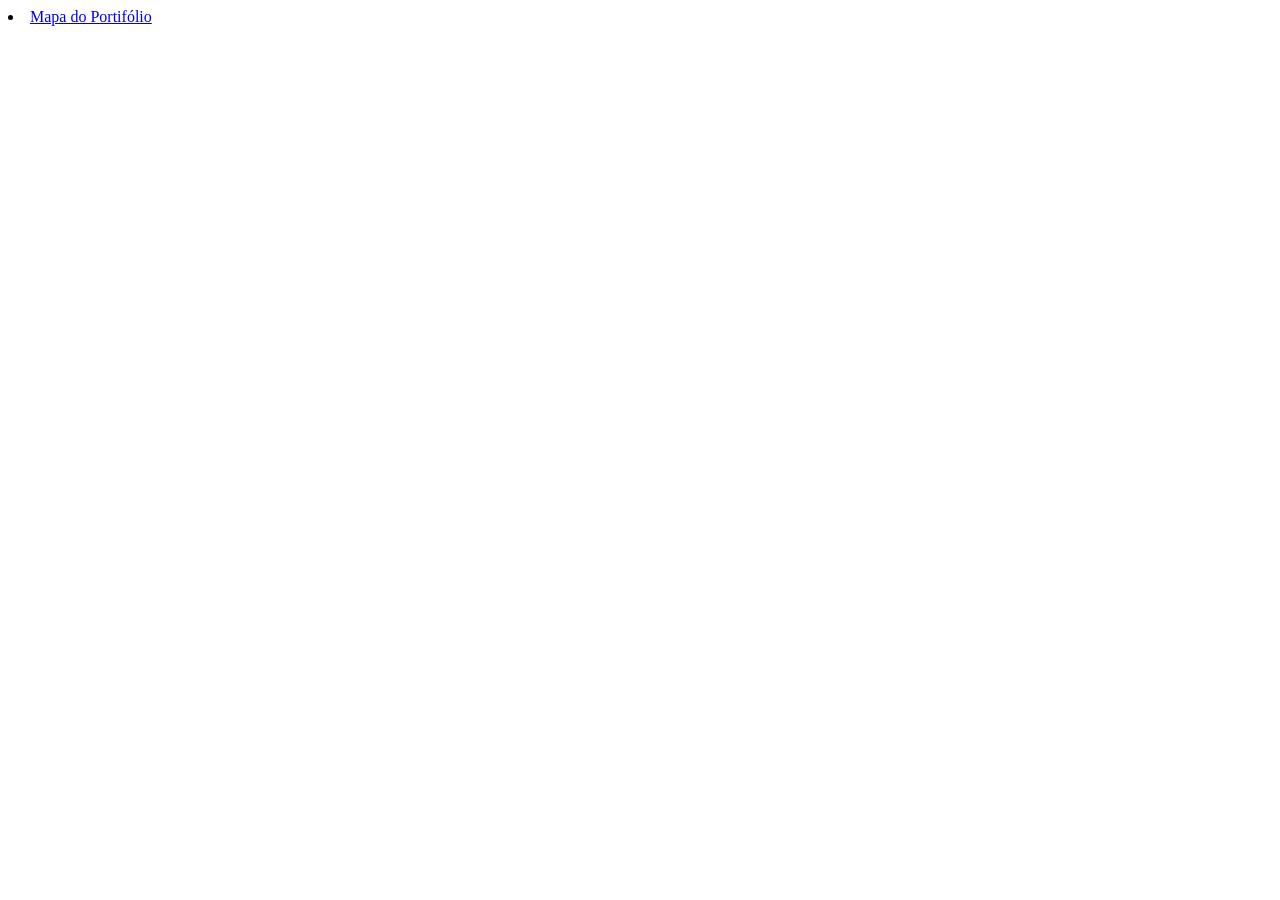
==== index.html @ 568cdf34 "estruturas criadas" ====
<!DOCTYPE html>
<html lang="pt-br">
<head>
    <meta charset="UTF-8">
    <meta name="viewport" content="width=device-width, initial-scale=1.0">
    <title>Portifólio</title>
</head>
<body>

    <div class="links">

        <nav>
                <li><a href="mapa.html">Mapa do Portifólio</a></li>
            
        </nav>

    </div>











</body>
</html>
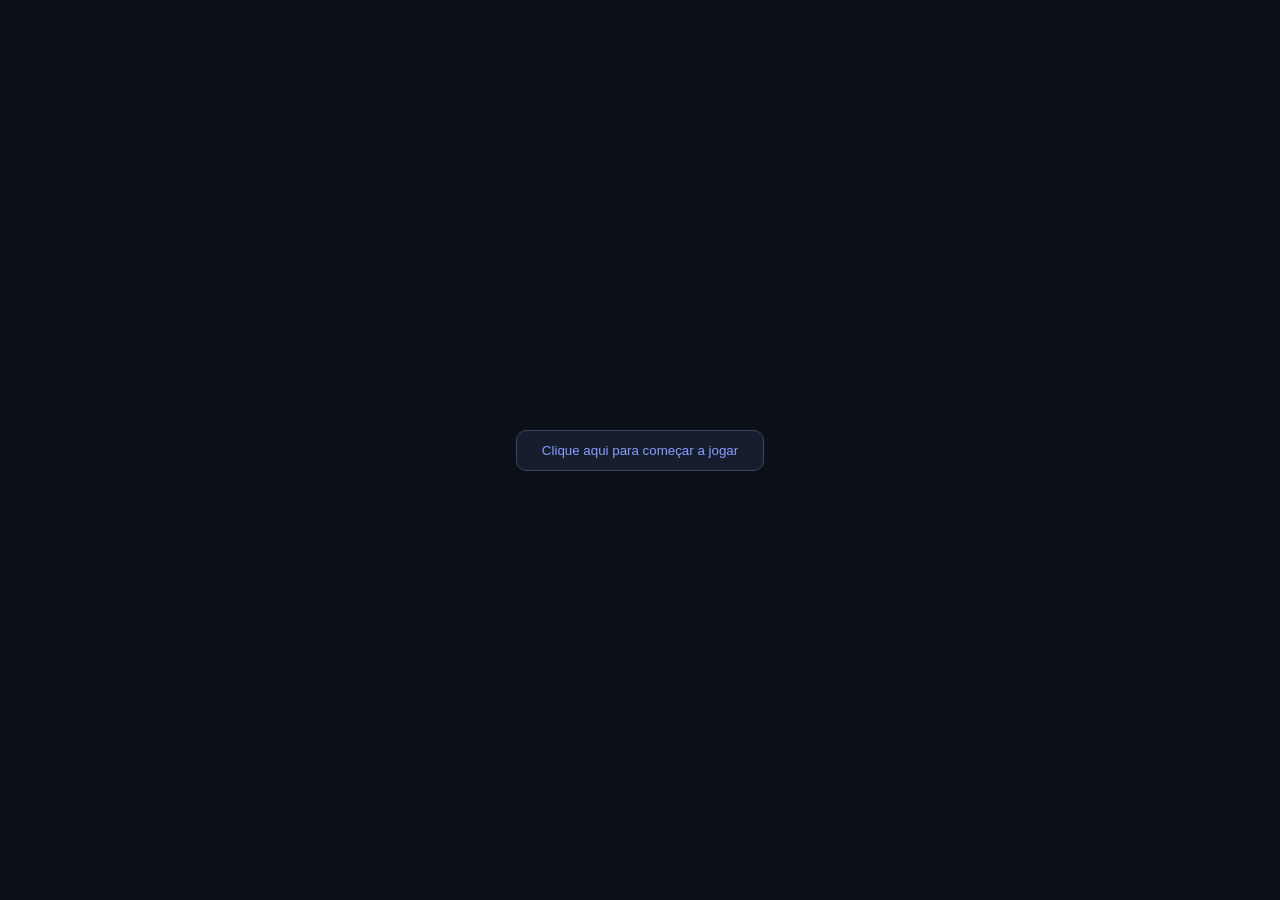
==== commit 2339af2d: "deixando salvo o mapa de portifólio" ====
--- a/index.html
+++ b/index.html
@@ -4,14 +4,15 @@
     <meta charset="UTF-8">
     <meta name="viewport" content="width=device-width, initial-scale=1.0">
     <title>Portifólio</title>
+    <link rel="stylesheet" href="style.css">
+
 </head>
-<body>
+<body class="index">
 
     <div class="links">
 
         <nav>
-                <li><a href="mapa.html">Mapa do Portifólio</a></li>
-            
+            <button class="button-index" onclick="window.location.href='mapa.html'">Clique aqui para começar a jogar</button>
         </nav>
 
     </div>
--- a/style.css
+++ b/style.css
@@ -0,0 +1,151 @@
+ /*index.html*/ 
+
+.index {
+    background: #0b0f16;
+    color: #f1f5f9;
+    margin: 0;
+}
+.links {
+    display: flex;
+    justify-content: center;
+    align-items: center;
+    height: 100vh;
+}
+
+.button-index {
+    background: #161e2d;
+    color: #8b9cff;
+    border: 1px solid #394766;
+    padding: 12px 25px;
+    border-radius: 10px;
+    cursor: pointer;
+    transition: 0.3s;
+}
+
+.button-index:hover {
+    background: #1c2638;
+    border-color: #6374a8;
+    box-shadow: 0 6px 20px rgba(99, 116, 168, 0.18);
+    transform: translateY(-2px);
+}
+
+ /*mapa.html*/ 
+
+/* mapa.html */
+
+.mapa-html {
+    min-height: 100vh;
+    margin: 0;
+
+    background: #0b0f16;
+    color: #f1f5f9;
+
+    display: flex;
+    justify-content: center;
+    align-items: center;
+}
+
+.mapa-html .mapa {
+    position: relative;
+
+    width: 85%;
+    max-width: 1000px;
+    height: 650px;
+
+    padding: 30px;
+
+    background: #111827;
+    border: 1px solid #263244;
+    border-radius: 20px;
+
+    box-shadow: 0 8px 25px rgba(0, 0, 0, 0.25);
+
+    overflow: hidden;
+}
+
+.mapa-html .mapa h1 {
+    text-align: center;
+
+    margin: 0;
+
+    color: #f1f5f9;
+}
+
+.mapa-html .caminho {
+    position: relative;
+
+    width: 100%;
+    height: 550px;
+}
+
+.mapa-html .local {
+    position: absolute;
+
+    width: 150px;
+    height: 100px;
+
+    display: flex;
+    flex-direction: column;
+    justify-content: center;
+    align-items: center;
+
+    background: #161e2d;
+    color: #8b9cff;
+
+    border: 1px solid #394766;
+    border-radius: 15px;
+
+    text-decoration: none;
+
+    transition: 0.3s;
+
+    z-index: 2;
+}
+
+.mapa-html .icone {
+    font-size: 25px;
+    margin-bottom: 8px;
+}
+
+.mapa-html .local-1 {
+    top: 30px;
+    left: 10%;
+}
+
+.mapa-html .local-2 {
+    top: 180px;
+    left: 38%;
+}
+
+.mapa-html .local-3 {
+    top: 330px;
+    left: 15%;
+}
+
+.mapa-html .local-4 {
+    top: 330px;
+    right: 15%;
+}
+
+.mapa-html .local-5 {
+    top: 450px;
+    left: 42%;
+}
+
+.mapa-html .linha {
+    position: absolute;
+
+    background: #394766;
+
+    z-index: 1;
+}
+
+.mapa-html .local:hover {
+    background: #1c2638;
+
+    border-color: #6374a8;
+
+    box-shadow: 0 6px 20px rgba(99, 116, 168, 0.18);
+
+    transform: translateY(-5px);
+}
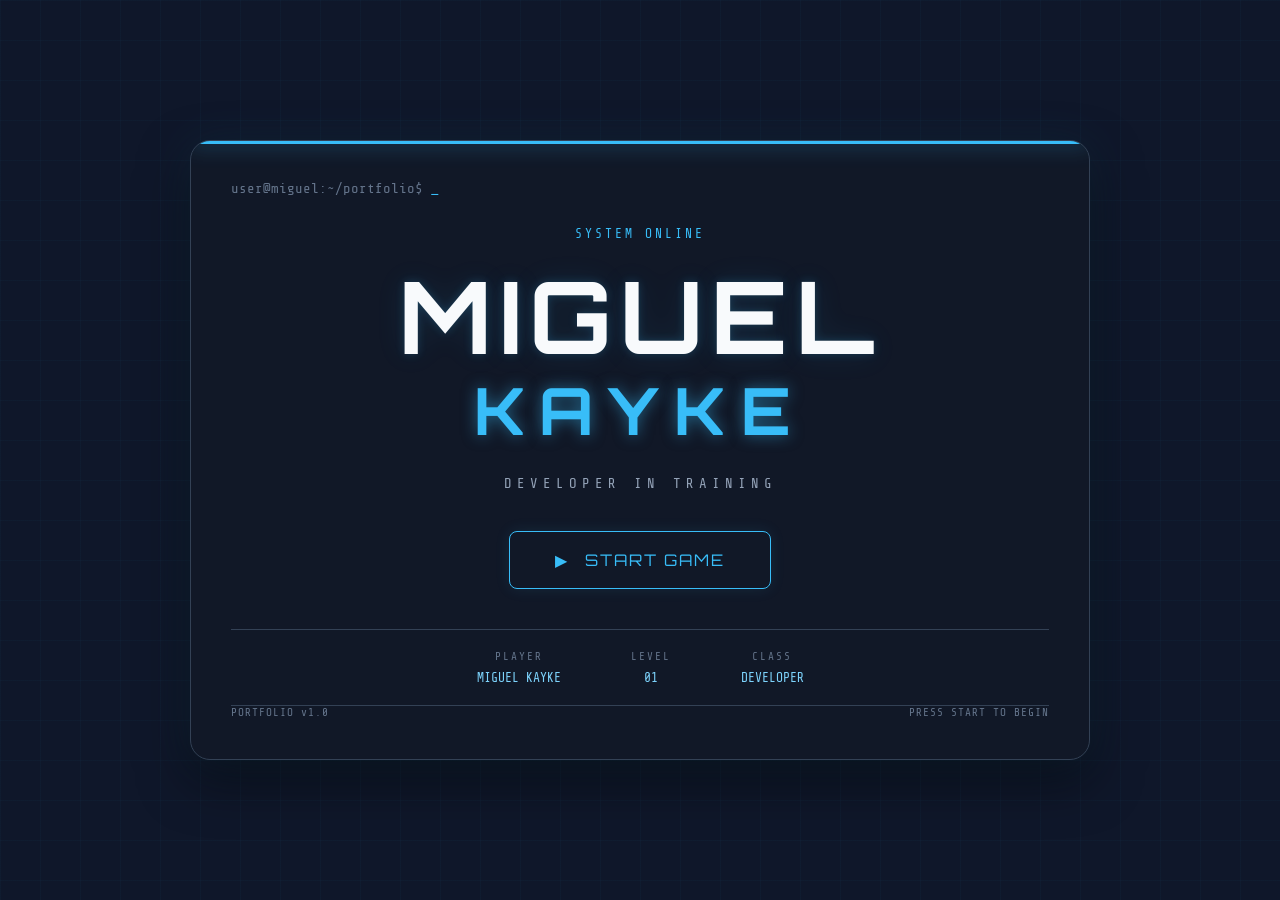
==== commit 89dbc65e: "Falta arrumar os codigos e implementar javascript" ====
--- a/index.html
+++ b/index.html
@@ -1,31 +1,111 @@
+
 <!DOCTYPE html>
 <html lang="pt-br">
+
 <head>
+
     <meta charset="UTF-8">
+
     <meta name="viewport" content="width=device-width, initial-scale=1.0">
-    <title>Portifólio</title>
-    <link rel="stylesheet" href="style.css">
+
+    <title>Miguel Kayke | Portfolio</title>
+
+    <link rel="stylesheet" href="style/index.css">
 
 </head>
+
 <body class="index">
 
-    <div class="links">
+    <main class="tela-inicial">
 
-        <nav>
-            <button class="button-index" onclick="window.location.href='mapa.html'">Clique aqui para começar a jogar</button>
+        <!-- TERMINAL -->
+
+        <div class="terminal">
+
+            <span>user@miguel:~/portfolio$</span>
+            <span class="cursor">_</span>
+
+        </div>
+
+
+        <!-- TÍTULO DO JOGO -->
+
+        <section class="titulo-jogo">
+
+            <p class="status">
+                SYSTEM ONLINE
+            </p>
+
+            <h1>
+                MIGUEL
+            </h1>
+
+            <h2>
+                KAYKE
+            </h2>
+
+            <p class="subtitulo">
+                DEVELOPER IN TRAINING
+            </p>
+
+        </section>
+
+
+        <!-- MENU -->
+
+        <nav class="menu-jogo">
+
+            <button
+                class="start"
+                onclick="window.location.href='mapa.html'">
+
+                <span class="seta">▶</span>
+
+                START GAME
+
+            </button>
+
         </nav>
 
-    </div>
+
+        <!-- INFORMAÇÕES -->
+
+        <section class="informacoes">
+
+            <div>
+                <span>PLAYER</span>
+                <strong>MIGUEL KAYKE</strong>
+            </div>
+
+            <div>
+                <span>LEVEL</span>
+                <strong>01</strong>
+            </div>
+
+            <div>
+                <span>CLASS</span>
+                <strong>DEVELOPER</strong>
+            </div>
+
+        </section>
 
 
+        <!-- RODAPÉ -->
 
+        <footer>
 
+            <p>
+                PORTFOLIO v1.0
+            </p>
 
+            <p>
+                PRESS START TO BEGIN
+            </p>
 
+        </footer>
 
-
-
-
+    </main>
 
 </body>
+
 </html>
--- a/style/index.css
+++ b/style/index.css
@@ -0,0 +1,439 @@
+
+@import url('https://fonts.googleapis.com/css2?family=Orbitron:wght@400;500;600;700;800&family=Share+Tech+Mono&display=swap');
+
+
+/* =========================
+   RESET
+========================= */
+
+* {
+    margin: 0;
+    padding: 0;
+    box-sizing: border-box;
+}
+
+
+/* =========================
+   TELA
+========================= */
+
+body.index {
+
+    min-height: 100vh;
+
+    background: #0f172a;
+
+    color: #f8fafc;
+
+    font-family: 'Share Tech Mono', monospace;
+
+    display: flex;
+
+    justify-content: center;
+
+    align-items: center;
+
+    padding: 20px;
+
+    overflow: hidden;
+}
+
+
+/* =========================
+   EFEITO DE FUNDO
+========================= */
+
+body.index::before {
+
+    content: "";
+
+    position: fixed;
+
+    inset: 0;
+
+    background:
+        linear-gradient(
+            rgba(56, 189, 248, 0.03) 1px,
+            transparent 1px
+        ),
+        linear-gradient(
+            90deg,
+            rgba(56, 189, 248, 0.03) 1px,
+            transparent 1px
+        );
+
+    background-size: 40px 40px;
+
+    pointer-events: none;
+}
+
+
+/* =========================
+   TELA PRINCIPAL
+========================= */
+
+.tela-inicial {
+
+    width: 100%;
+
+    max-width: 900px;
+
+    min-height: 600px;
+
+    border: 1px solid #334155;
+
+    border-radius: 20px;
+
+    background: #111827;
+
+    padding: 40px;
+
+    display: flex;
+
+    flex-direction: column;
+
+    justify-content: space-between;
+
+    text-align: center;
+
+    box-shadow:
+        0 0 40px rgba(56, 189, 248, 0.08),
+        0 20px 50px rgba(0, 0, 0, 0.5);
+
+    position: relative;
+
+    overflow: hidden;
+}
+
+
+/* =========================
+   LINHA AZUL
+========================= */
+
+.tela-inicial::before {
+
+    content: "";
+
+    position: absolute;
+
+    top: 0;
+
+    left: 0;
+
+    width: 100%;
+
+    height: 3px;
+
+    background: #38bdf8;
+
+    box-shadow:
+        0 0 20px rgba(56, 189, 248, 0.8);
+}
+
+
+/* =========================
+   TERMINAL
+========================= */
+
+.terminal {
+
+    text-align: left;
+
+    color: #64748b;
+
+    font-size: 14px;
+}
+
+
+.cursor {
+
+    color: #38bdf8;
+
+    animation: piscar 1s infinite;
+}
+
+
+@keyframes piscar {
+
+    0%, 50% {
+        opacity: 1;
+    }
+
+    51%, 100% {
+        opacity: 0;
+    }
+
+}
+
+
+/* =========================
+   TÍTULO
+========================= */
+
+.titulo-jogo {
+
+    margin-top: 30px;
+}
+
+
+.status {
+
+    color: #38bdf8;
+
+    font-size: 13px;
+
+    letter-spacing: 3px;
+
+    margin-bottom: 30px;
+}
+
+
+.titulo-jogo h1 {
+
+    font-family: 'Orbitron', sans-serif;
+
+    font-size: clamp(55px, 10vw, 100px);
+
+    line-height: 0.9;
+
+    letter-spacing: 8px;
+
+    color: #f8fafc;
+
+    text-shadow:
+        0 0 10px rgba(56, 189, 248, 0.2),
+        0 0 30px rgba(56, 189, 248, 0.1);
+}
+
+
+.titulo-jogo h2 {
+
+    font-family: 'Orbitron', sans-serif;
+
+    font-size: clamp(35px, 7vw, 65px);
+
+    letter-spacing: 15px;
+
+    color: #38bdf8;
+
+    margin-top: 8px;
+
+    text-shadow:
+        0 0 15px rgba(56, 189, 248, 0.5);
+}
+
+
+.subtitulo {
+
+    margin-top: 25px;
+
+    color: #94a3b8;
+
+    letter-spacing: 5px;
+
+    font-size: 14px;
+}
+
+
+/* =========================
+   MENU
+========================= */
+
+.menu-jogo {
+
+    margin: 40px 0;
+}
+
+
+.start {
+
+    position: relative;
+
+    background: transparent;
+
+    border: 1px solid #38bdf8;
+
+    color: #38bdf8;
+
+    padding: 18px 45px;
+
+    border-radius: 8px;
+
+    font-family: 'Orbitron', sans-serif;
+
+    font-size: 16px;
+
+    letter-spacing: 2px;
+
+    cursor: pointer;
+
+    transition: 0.3s;
+
+    box-shadow:
+        0 0 15px rgba(56, 189, 248, 0.1);
+}
+
+
+.start:hover {
+
+    background: #38bdf8;
+
+    color: #0f172a;
+
+    box-shadow:
+        0 0 25px rgba(56, 189, 248, 0.5);
+
+    transform: scale(1.05);
+}
+
+
+.seta {
+
+    margin-right: 10px;
+
+    animation:
+        moverSeta 1s infinite;
+}
+
+
+@keyframes moverSeta {
+
+    0%, 100% {
+        transform: translateX(0);
+    }
+
+    50% {
+        transform: translateX(5px);
+    }
+
+}
+
+
+/* =========================
+   INFORMAÇÕES
+========================= */
+
+.informacoes {
+
+    display: flex;
+
+    justify-content: center;
+
+    gap: 70px;
+
+    border-top: 1px solid #334155;
+
+    border-bottom: 1px solid #334155;
+
+    padding: 20px;
+}
+
+
+.informacoes div {
+
+    display: flex;
+
+    flex-direction: column;
+
+    gap: 7px;
+}
+
+
+.informacoes span {
+
+    color: #64748b;
+
+    font-size: 11px;
+
+    letter-spacing: 2px;
+}
+
+
+.informacoes strong {
+
+    color: #7dd3fc;
+
+    font-size: 13px;
+
+    font-weight: normal;
+}
+
+
+/* =========================
+   FOOTER
+========================= */
+
+footer {
+
+    display: flex;
+
+    justify-content: space-between;
+
+    color: #64748b;
+
+    font-size: 11px;
+
+    letter-spacing: 1px;
+}
+
+
+/* =========================
+   RESPONSIVO
+========================= */
+
+@media (max-width: 650px) {
+
+    body.index {
+        padding: 10px;
+    }
+
+
+    .tela-inicial {
+
+        min-height: 550px;
+
+        padding: 25px;
+
+    }
+
+
+    .titulo-jogo h1 {
+
+        letter-spacing: 5px;
+
+    }
+
+
+    .titulo-jogo h2 {
+
+        letter-spacing: 8px;
+
+    }
+
+
+    .subtitulo {
+
+        letter-spacing: 2px;
+
+    }
+
+
+    .informacoes {
+
+        gap: 20px;
+
+        flex-wrap: wrap;
+
+    }
+
+
+    footer {
+
+        flex-direction: column;
+
+        gap: 10px;
+
+    }
+
+}
+
